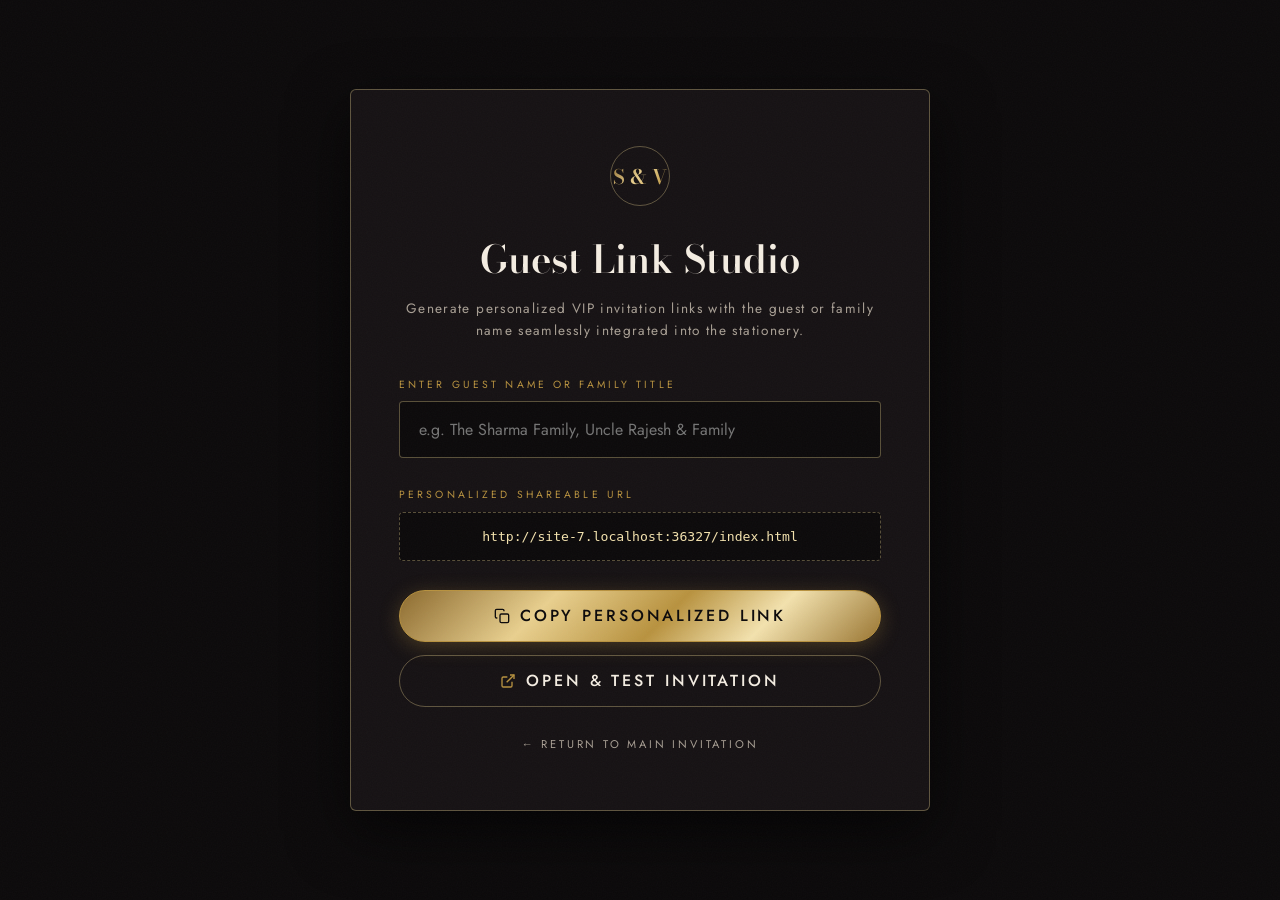
==== generate.html @ fe9b8be5 "Initial commit: Midnight & Gold Foil Ring Ceremony Invitation" ====
<!DOCTYPE html>
<html lang="en">
<head>
  <meta charset="UTF-8">
  <meta name="viewport" content="width=device-width, initial-scale=1.0">
  <title>Personalized Link Studio • Shailja &amp; Vikas</title>
  
  <link rel="preconnect" href="https://fonts.googleapis.com">
  <link rel="preconnect" href="https://fonts.gstatic.com" crossorigin>
  <link href="https://fonts.googleapis.com/css2?family=Bodoni+Moda:ital,opsz,wght@0,6..96,400;0,6..96,600;0,6..96,700;1,6..96,400&family=Jost:wght@300;400;500;600&display=swap" rel="stylesheet">

  <link rel="stylesheet" href="css/base.css">
  <link rel="stylesheet" href="css/components.css">

  <style>
    .studio-container {
      min-height: 100dvh;
      display: flex;
      flex-direction: column;
      align-items: center;
      justify-content: center;
      padding: 3rem 1.5rem;
      text-align: center;
      position: relative;
      z-index: 2;
    }

    .studio-card {
      width: 100%;
      max-width: 580px;
      background: var(--ink);
      border: 1px solid var(--hairline-foil);
      border-radius: 6px;
      padding: clamp(2rem, 5vw, 3.5rem) clamp(1.5rem, 5vw, 3rem);
      box-shadow: 0 20px 60px rgba(0, 0, 0, 0.7);
    }

    .studio-monogram {
      width: 60px;
      height: 60px;
      border-radius: 50%;
      border: 1px solid var(--hairline-foil);
      display: flex;
      align-items: center;
      justify-content: center;
      margin: 0 auto 1.5rem;
      font-family: var(--font-display);
      font-size: 1.25rem;
      font-weight: 600;
    }

    .studio-title {
      font-family: var(--font-display);
      font-size: clamp(1.8rem, 4vw, 2.4rem);
      font-weight: 600;
      margin-bottom: 0.6rem;
    }

    .studio-desc {
      font-family: var(--font-sans);
      font-size: 0.85rem;
      letter-spacing: 0.1em;
      color: var(--muted);
      line-height: 1.6;
      margin-bottom: 2.2rem;
    }

    .input-group {
      text-align: left;
      margin-bottom: 1.8rem;
    }

    .input-label {
      font-family: var(--font-sans);
      font-size: 0.65rem;
      letter-spacing: 0.3em;
      text-transform: uppercase;
      color: var(--foil-gold);
      display: block;
      margin-bottom: 0.6rem;
    }

    .studio-input {
      width: 100%;
      padding: 1rem 1.2rem;
      background: var(--noir);
      border: 1px solid var(--hairline-foil);
      border-radius: 4px;
      color: var(--ivory);
      font-family: var(--font-sans);
      font-size: 1rem;
      outline: none;
      transition: border-color 0.3s ease;
    }

    .studio-input:focus {
      border-color: var(--foil-bright);
      box-shadow: 0 0 12px rgba(233, 208, 143, 0.2);
    }

    .result-box {
      background: var(--noir);
      border: 1px dashed var(--hairline-foil);
      border-radius: 4px;
      padding: 1rem 1.2rem;
      word-break: break-all;
      font-family: monospace;
      font-size: 0.82rem;
      color: var(--foil-bright);
      margin-bottom: 1.8rem;
      min-height: 48px;
      display: flex;
      align-items: center;
      justify-content: center;
    }

    .studio-actions {
      display: flex;
      flex-direction: column;
      gap: 0.8rem;
    }

    .back-link {
      font-family: var(--font-sans);
      font-size: 0.7rem;
      letter-spacing: 0.25em;
      text-transform: uppercase;
      color: var(--muted);
      text-decoration: none;
      margin-top: 1.8rem;
      display: inline-block;
      transition: color 0.3s ease;
    }

    .back-link:hover {
      color: var(--ivory);
    }
  </style>
</head>
<body>

  <!-- Pre-rendered Tiled Film Grain Overlay -->
  <div class="film-grain-overlay" aria-hidden="true"></div>

  <main class="studio-container">
    <div class="studio-card">
      <div class="studio-monogram">
        <span class="foil-text">S &amp; V</span>
      </div>

      <h1 class="studio-title">Guest Link Studio</h1>
      <p class="studio-desc">Generate personalized VIP invitation links with the guest or family name seamlessly integrated into the stationery.</p>

      <div class="input-group">
        <label for="guestInput" class="input-label">Enter Guest Name or Family Title</label>
        <input type="text" id="guestInput" class="studio-input" placeholder="e.g. The Sharma Family, Uncle Rajesh &amp; Family" autocomplete="off">
      </div>

      <div class="input-group">
        <span class="input-label">Personalized Shareable URL</span>
        <div class="result-box" id="resultUrl">Type a name above to generate link...</div>
      </div>

      <div class="studio-actions">
        <button type="button" class="btn-luxury btn-luxury-foil" id="btnCopyGenerated">
          <svg viewBox="0 0 24 24" fill="none" stroke="currentColor" stroke-width="2"><rect x="9" y="9" width="13" height="13" rx="2" ry="2"></rect><path d="M5 15H4a2 2 0 0 1-2-2V4a2 2 0 0 1 2-2h9a2 2 0 0 1 2 2v1"></path></svg>
          Copy Personalized Link
        </button>
        <a href="index.html" id="btnTestLink" target="_blank" class="btn-luxury btn-luxury-outline">
          <svg viewBox="0 0 24 24" fill="none" stroke="currentColor" stroke-width="2"><path d="M18 13v6a2 2 0 0 1-2 2H5a2 2 0 0 1-2-2V8a2 2 0 0 1 2-2h6"></path><polyline points="15 3 21 3 21 9"></polyline><line x1="10" y1="14" x2="21" y2="3"></line></svg>
          Open &amp; Test Invitation
        </a>
      </div>

      <a href="index.html" class="back-link">&larr; Return to Main Invitation</a>
    </div>
  </main>

  <div class="luxury-toast" id="luxuryToast">Link copied to clipboard!</div>

  <script>
    const guestInput = document.getElementById('guestInput');
    const resultUrl = document.getElementById('resultUrl');
    const btnCopy = document.getElementById('btnCopyGenerated');
    const btnTest = document.getElementById('btnTestLink');
    const toast = document.getElementById('luxuryToast');

    let currentGuestId = '';
    let lastTypedName = '';

    function slugify(text) {
      return text.toString().toLowerCase().trim()
        .replace(/\s+/g, '-')
        .replace(/[^\w\-]+/g, '')
        .replace(/\-\-+/g, '-')
        .substring(0, 30);
    }

    function generateUniqueId(name) {
      const slug = slugify(name) || 'guest';
      const rand = Math.random().toString(36).substring(2, 6);
      return `${slug}-${rand}`;
    }

    function getBaseUrl() {
      const loc = window.location;
      const path = loc.pathname.substring(0, loc.pathname.lastIndexOf('/') + 1);
      return `${loc.protocol}//${loc.host}${path}index.html`;
    }

    function updateLink() {
      const name = guestInput.value.trim();
      const base = getBaseUrl();
      if (!name) {
        resultUrl.textContent = base;
        btnTest.href = base;
        currentGuestId = '';
        lastTypedName = '';
        return;
      }

      if (!currentGuestId || name !== lastTypedName) {
        currentGuestId = generateUniqueId(name);
        lastTypedName = name;
      }

      const full = `${base}?to=${encodeURIComponent(name)}&id=${encodeURIComponent(currentGuestId)}`;
      resultUrl.textContent = full;
      btnTest.href = full;
    }

    guestInput.addEventListener('input', updateLink);
    updateLink();

    btnCopy.addEventListener('click', async () => {
      const textToCopy = resultUrl.textContent;
      try {
        await navigator.clipboard.writeText(textToCopy);
        toast.classList.add('is-visible');
        setTimeout(() => toast.classList.remove('is-visible'), 3000);
      } catch (err) {
        alert("Copy link manually: " + textToCopy);
      }
    });
  </script>
</body>
</html>
---- css/base.css ----
/* ==========================================================================
   css/base.css - Core Tokens, Reset, Typography & Cinematic Effects
   Concept: "Midnight & Gold Foil" - Luxury Stationery Experience
   ========================================================================== */

:root {
  /* Strict Palette Tokens */
  --noir: #0C0A0B;
  --ink: #161214;
  --ivory: #F4EDE2;
  --bordeaux: #4A1521;
  --bordeaux-glow: rgba(74, 21, 33, 0.45);
  --foil: linear-gradient(135deg, #8C6A2E 0%, #E9D08F 30%, #B8923F 55%, #F3E2AE 75%, #9A7632 100%);
  --foil-gold: #B8923F;
  --foil-bright: #F3E2AE;
  --muted: #A89F94;

  /* Hairlines & Alpha Tones */
  --hairline-ivory: rgba(244, 237, 226, 0.18);
  --hairline-foil: rgba(233, 208, 143, 0.35);
  --hairline-dark: rgba(12, 10, 11, 0.14);

  /* Typography Stacks */
  --font-display: 'Bodoni Moda', 'Playfair Display', Georgia, serif;
  --font-script: 'Pinyon Script', cursive;
  --font-sans: 'Jost', -apple-system, BlinkMacSystemFont, 'Segoe UI', Roboto, sans-serif;
  --font-hindi: 'Noto Serif Devanagari', serif;

  /* Motion Timings */
  --ease-cinema: cubic-bezier(0.22, 0.8, 0.2, 1);
  --ease-editorial: cubic-bezier(0.16, 1, 0.3, 1);
}

/* Reset & Sizing */
*, *::before, *::after {
  box-sizing: border-box;
  margin: 0;
  padding: 0;
  -webkit-tap-highlight-color: transparent;
}

html {
  scroll-behavior: smooth;
  background-color: var(--noir);
  color: var(--ivory);
  font-family: var(--font-display);
  overflow-x: hidden;
}

body {
  background-color: var(--noir);
  color: var(--ivory);
  min-height: 100vh;
  min-height: 100dvh;
  padding-top: env(safe-area-inset-top, 0);
  padding-bottom: env(safe-area-inset-bottom, 0);
  padding-left: env(safe-area-inset-left, 0);
  padding-right: env(safe-area-inset-right, 0);
  position: relative;
  overflow-x: hidden;
  text-rendering: optimizeLegibility;
  -webkit-font-smoothing: antialiased;
}

/* Subtle Film Grain: Pre-rendered repeating tiled SVG (zero live feTurbulence CPU lag) */
.film-grain-overlay {
  position: fixed;
  inset: 0;
  width: 100vw;
  height: 100vh;
  pointer-events: none;
  z-index: 998;
  opacity: 0.045;
  background-image: url("data:image/svg+xml,%3Csvg viewBox='0 0 100 100' xmlns='http://www.w3.org/2000/svg'%3E%3Cfilter id='noiseFilter'%3E%3CfeTurbulence type='fractalNoise' baseFrequency='0.8' numOctaves='3' stitchTiles='stitch'/%3E%3C/filter%3E%3Crect width='100%25' height='100%25' filter='url(%23noiseFilter)' opacity='0.7'/%3E%3C/svg%3E");
  background-repeat: repeat;
  background-size: 100px 100px;
}

/* Gold Foil Gradient with Solid Gold Fallback for Budget Android / iPhone Safari */
.foil-text {
  color: #D4AF37; /* Solid gold fallback color */
  background: var(--foil);
  -webkit-background-clip: text;
  background-clip: text;
  -webkit-text-fill-color: transparent;
  display: inline-block;
  background-size: 200% auto;
  animation: foilShimmerSweep 8s linear infinite;
}

@supports not ((-webkit-background-clip: text) or (background-clip: text)) {
  .foil-text {
    -webkit-text-fill-color: #D4AF37;
    color: #D4AF37;
  }
}

@keyframes foilShimmerSweep {
  0% { background-position: 0% center; }
  50% { background-position: 100% center; }
  100% { background-position: 0% center; }
}

/* Hairline Rules */
.hairline-rule {
  width: 100%;
  height: 1px;
  background: var(--hairline-foil);
  margin: 1.5rem 0;
  border: none;
}

.hairline-rule-ivory {
  width: 100%;
  height: 1px;
  background: var(--hairline-ivory);
  margin: 1.5rem 0;
  border: none;
}

/* Header Floating Controls (Sound & Language Toggles with Safe Area insets) */
.floating-top-bar {
  position: fixed;
  top: max(1rem, env(safe-area-inset-top, 1rem));
  right: max(1rem, env(safe-area-inset-right, 1rem));
  z-index: 1000;
  display: flex;
  align-items: center;
  gap: 0.75rem;
  pointer-events: auto;
}

/* Ambient Subtle Sparkles Canvas Overlay */
.ambient-sparkles-canvas {
  position: fixed;
  inset: 0;
  width: 100vw;
  height: 100vh;
  pointer-events: none;
  z-index: 1;
}

.control-pill {
  height: 36px;
  padding: 0 14px;
  border-radius: 20px;
  background: rgba(22, 18, 20, 0.75);
  backdrop-filter: blur(12px);
  -webkit-backdrop-filter: blur(12px);
  border: 1px solid var(--hairline-foil);
  color: var(--ivory);
  font-family: var(--font-sans);
  font-size: 0.65rem;
  letter-spacing: 0.25em;
  text-transform: uppercase;
  display: inline-flex;
  align-items: center;
  gap: 6px;
  cursor: pointer;
  transition: all 0.4s var(--ease-cinema);
}

.control-pill:hover,
.control-pill:focus-visible {
  border-color: var(--foil-gold);
  background: rgba(74, 21, 33, 0.6);
  transform: translateY(-2px);
}

.control-pill svg {
  width: 14px;
  height: 14px;
  stroke: var(--foil-gold);
}

/* Toast Notification for Share / Copy */
.luxury-toast {
  position: fixed;
  bottom: 2rem;
  left: 50%;
  transform: translateX(-50%) translateY(30px);
  background: var(--ink);
  color: var(--ivory);
  border: 1px solid var(--foil-gold);
  padding: 0.75rem 1.6rem;
  border-radius: 40px;
  font-family: var(--font-sans);
  font-size: 0.72rem;
  letter-spacing: 0.2em;
  text-transform: uppercase;
  box-shadow: 0 10px 30px rgba(0, 0, 0, 0.6);
  z-index: 10000;
  opacity: 0;
  pointer-events: none;
  transition: all 0.5s var(--ease-editorial);
}

.luxury-toast.is-visible {
  opacity: 1;
  transform: translateX(-50%) translateY(0);
}
---- css/components.css ----
/* ==========================================================================
   css/components.css - Luxury Stationery Buttons, Countdown & Utilities
   ========================================================================== */

/* Buttons (WCAG 48px min-height & 16px font-size to prevent iOS Safari auto-zoom) */
.btn-luxury {
  width: 100%;
  min-height: 48px;
  padding: 0.85rem 1.6rem;
  border-radius: 40px;
  font-family: var(--font-sans);
  font-size: 16px;
  letter-spacing: 0.18em;
  text-transform: uppercase;
  text-decoration: none;
  cursor: pointer;
  display: inline-flex;
  align-items: center;
  justify-content: center;
  gap: 10px;
  transition: all 0.4s var(--ease-cinema);
  font-weight: 500;
  position: relative;
  overflow: hidden;
}

.btn-luxury svg {
  width: 16px;
  height: 16px;
  flex-shrink: 0;
}

/* Primary Button: Solid Gold Foil Gradient with Dark Text */
.btn-luxury-foil {
  background: var(--foil);
  color: var(--noir);
  border: 1px solid var(--foil-gold);
  box-shadow: 0 4px 20px rgba(184, 146, 63, 0.3);
}

.btn-luxury-foil:hover,
.btn-luxury-foil:focus-visible {
  transform: translateY(-2px);
  box-shadow: 0 8px 30px rgba(243, 226, 174, 0.45);
  filter: brightness(1.08);
}

.btn-luxury-foil svg {
  stroke: var(--noir);
}

/* Secondary Button: Outlined Hairline Foil with Ivory Text */
.btn-luxury-outline {
  background: transparent;
  color: var(--ivory);
  border: 1px solid var(--hairline-foil);
}

.btn-luxury-outline:hover,
.btn-luxury-outline:focus-visible {
  border-color: var(--foil-gold);
  background: rgba(74, 21, 33, 0.35);
  transform: translateY(-2px);
}

.btn-luxury-outline svg {
  stroke: var(--foil-gold);
}

/* Outlined Dark Button (for light ivory sections like Venue) */
.btn-luxury-dark {
  background: var(--noir);
  color: var(--ivory);
  border: 1px solid var(--noir);
}

.btn-luxury-dark:hover,
.btn-luxury-dark:focus-visible {
  background: #231E20;
  transform: translateY(-2px);
  box-shadow: 0 6px 20px rgba(0, 0, 0, 0.18);
}

.btn-luxury-dark svg {
  stroke: var(--foil-gold);
}

/* Four-Column Live Countdown */
.countdown-quad-columns {
  display: grid;
  grid-template-columns: repeat(4, 1fr);
  gap: clamp(0.5rem, 3vw, 2rem);
  max-width: 620px;
  width: 100%;
  margin: 0 auto;
}

.countdown-col {
  display: flex;
  flex-direction: column;
  align-items: center;
  position: relative;
}

.countdown-col:not(:last-child)::after {
  content: "";
  position: absolute;
  right: calc(clamp(0.5rem, 3vw, 2rem) / -2);
  top: 15%;
  height: 70%;
  width: 1px;
  background: var(--hairline-foil);
}

.countdown-val-num {
  font-family: var(--font-display);
  font-size: clamp(2.2rem, 7vw, 4rem);
  font-weight: 600;
  line-height: 1;
  color: var(--ivory);
}

.countdown-unit-tag {
  font-family: var(--font-sans);
  font-size: 0.62rem;
  letter-spacing: 0.3em;
  text-transform: uppercase;
  color: var(--foil-gold);
  margin-top: 0.6rem;
}

/* Solitaire Twinkling 4-Point Star Sparkle */
.sparkle-4pt {
  animation: sparkleTwinkle 3.5s infinite ease-in-out;
  transform-origin: center;
}

@keyframes sparkleTwinkle {
  0%, 100% { opacity: 0.4; transform: scale(0.8) rotate(0deg); }
  50% { opacity: 1; transform: scale(1.3) rotate(90deg); filter: drop-shadow(0 0 6px #FFFFFF); }
}

/* ==========================================================================
   ACCEPTANCE CHAPTER COMPONENTS & INTERACTIVE STATES
   ========================================================================== */
.acceptance-card-container {
  max-width: 580px;
  width: 100%;
  margin: 0 auto;
  display: flex;
  flex-direction: column;
  align-items: center;
  text-align: center;
}

.acceptance-heading {
  font-family: var(--font-display);
  font-size: clamp(2rem, 5.5vw, 3.2rem);
  font-weight: 600;
  color: var(--ivory);
  margin-bottom: 0.6rem;
  line-height: 1.2;
}

.acceptance-replyby {
  font-family: var(--font-sans);
  font-size: clamp(0.75rem, 2vw, 0.85rem);
  letter-spacing: 0.25em;
  text-transform: uppercase;
  color: var(--foil-bright);
  margin-bottom: 2.5rem;
}

/* Initial Form State */
.acceptance-form-state {
  display: flex;
  flex-direction: column;
  align-items: center;
  width: 100%;
  max-width: 360px;
  margin: 0 auto;
  gap: 1.2rem;
}

/* Guest Count Stepper */
.guest-stepper-group {
  width: 100%;
  margin-bottom: 0.4rem;
}

.stepper-label {
  font-family: var(--font-sans);
  font-size: 0.72rem;
  letter-spacing: 0.18em;
  text-transform: uppercase;
  color: var(--muted);
  display: block;
  margin-bottom: 0.65rem;
}

.stepper-control {
  display: inline-flex;
  align-items: center;
  justify-content: center;
  gap: 1.2rem;
  background: rgba(22, 18, 20, 0.65);
  border: 1px solid var(--hairline-foil);
  border-radius: 30px;
  padding: 0.35rem 1.2rem;
}

.stepper-btn {
  background: none;
  border: none;
  color: var(--foil-bright);
  font-size: 1.35rem;
  cursor: pointer;
  width: 36px;
  height: 36px;
  display: flex;
  align-items: center;
  justify-content: center;
  border-radius: 50%;
  transition: all 0.3s ease;
}

.stepper-btn:hover {
  background: rgba(184, 146, 63, 0.25);
  color: #FFF;
}

.stepper-btn:disabled {
  opacity: 0.25;
  cursor: not-allowed;
}

.stepper-count-val {
  font-family: var(--font-display);
  font-size: 1.35rem;
  font-weight: 600;
  color: var(--ivory);
  min-width: 28px;
  text-align: center;
}

/* Button Spinner for Loading State */
.btn-ring-spinner {
  display: none;
  width: 16px;
  height: 16px;
  border: 2px solid var(--noir);
  border-top-color: transparent;
  border-radius: 50%;
  animation: btnSpinnerRotate 0.7s linear infinite;
  margin-right: 8px;
}

@keyframes btnSpinnerRotate {
  to { transform: rotate(360deg); }
}

.btn-acceptance-main.is-loading .btn-ring-spinner {
  display: inline-block;
}

.btn-acceptance-main.is-loading {
  pointer-events: none;
  opacity: 0.85;
}

/* Quiet Secondary Decline Button */
.btn-quiet-decline {
  background: none;
  border: none;
  color: var(--muted);
  font-family: var(--font-sans);
  font-size: 0.82rem;
  letter-spacing: 0.1em;
  text-decoration: underline;
  text-underline-offset: 4px;
  cursor: pointer;
  padding: 0.6rem 1rem;
  min-height: 44px;
  display: inline-flex;
  align-items: center;
  justify-content: center;
  transition: color 0.3s ease;
}

.btn-quiet-decline:hover,
.btn-quiet-decline:focus-visible {
  color: var(--ivory);
  outline: none;
}

/* Error Banner */
.acceptance-error-banner {
  background: rgba(74, 21, 33, 0.8);
  border: 1px solid #B76E79;
  color: #FFF1EE;
  font-family: var(--font-sans);
  font-size: 0.82rem;
  padding: 0.75rem 1.2rem;
  border-radius: 6px;
  width: 100%;
  text-align: center;
}

/* Confirmed Accepted State */
.acceptance-confirmed-state {
  display: flex;
  flex-direction: column;
  align-items: center;
  width: 100%;
  max-width: 480px;
  margin: 0 auto;
  text-align: center;
  animation: confirmFadeScale 0.8s var(--ease-cinema);
}

@keyframes confirmFadeScale {
  0% { opacity: 0; transform: scale(0.95); }
  100% { opacity: 1; transform: scale(1); }
}

/* Interlocking Rings SVG Draw-In & Sparkle */
.confirm-rings-hero {
  position: relative;
  width: 130px;
  height: 75px;
  margin: 0 auto 1.5rem auto;
}

.confirm-rings-svg {
  width: 100%;
  height: 100%;
}

.confirm-rings-svg .c-ring {
  stroke-dasharray: 200;
  stroke-dashoffset: 200;
  transition: stroke-dashoffset 1.2s var(--ease-cinema);
}

.confirm-rings-hero.is-drawn .confirm-rings-svg .c-ring {
  stroke-dashoffset: 0;
}

.confirm-sparkle-burst {
  position: absolute;
  top: 14px;
  right: 28px;
  width: 12px;
  height: 12px;
  border-radius: 50%;
  background: radial-gradient(circle, #FFFFFF 0%, #F3E2AE 60%, transparent 100%);
  opacity: 0;
  transform: scale(0);
  transition: all 0.6s var(--ease-cinema) 0.85s;
}

.confirm-rings-hero.is-drawn .confirm-sparkle-burst {
  opacity: 1;
  transform: scale(2);
  filter: drop-shadow(0 0 8px #F3E2AE);
}

/* Confirmation Message Box */
.confirm-message-box {
  margin-bottom: 2rem;
  outline: none;
}

.confirm-headline {
  font-family: var(--font-display);
  font-size: clamp(1.4rem, 4.5vw, 2.1rem);
  font-weight: 600;
  color: var(--ivory);
  line-height: 1.35;
  margin-bottom: 0.8rem;
}

.confirm-cant-wait {
  font-family: var(--font-script);
  font-size: clamp(1.6rem, 5vw, 2.3rem);
  color: var(--foil-bright);
  line-height: 1.2;
}

.confirmed-actions-stack {
  display: flex;
  flex-direction: column;
  gap: 0.85rem;
  width: 100%;
  max-width: 360px;
  margin: 0 auto 1.8rem auto;
}

.btn-change-response {
  background: none;
  border: none;
  color: var(--muted);
  font-family: var(--font-sans);
  font-size: 0.72rem;
  letter-spacing: 0.15em;
  text-transform: uppercase;
  text-decoration: underline;
  text-underline-offset: 4px;
  cursor: pointer;
  padding: 0.6rem 1rem;
  transition: color 0.3s ease;
}

.btn-change-response:hover {
  color: var(--foil-bright);
}

/* Declined State */
.acceptance-declined-state {
  display: flex;
  flex-direction: column;
  align-items: center;
  width: 100%;
  max-width: 440px;
  margin: 0 auto;
  text-align: center;
  animation: confirmFadeScale 0.8s var(--ease-cinema);
}

.decline-message-box {
  outline: none;
}

.decline-headline {
  font-family: var(--font-display);
  font-size: clamp(1.2rem, 3.8vw, 1.6rem);
  color: var(--ivory);
  line-height: 1.5;
  margin-bottom: 1.8rem;
  font-style: italic;
}

.btn-change-mind-accept {
  background: none;
  border: 1px solid var(--hairline-foil);
  border-radius: 30px;
  color: var(--foil-bright);
  font-family: var(--font-sans);
  font-size: 0.78rem;
  letter-spacing: 0.15em;
  text-transform: uppercase;
  cursor: pointer;
  padding: 0.75rem 1.4rem;
  min-height: 48px;
  display: inline-flex;
  align-items: center;
  justify-content: center;
  transition: all 0.3s ease;
}

.btn-change-mind-accept:hover {
  background: rgba(184, 146, 63, 0.18);
  border-color: var(--foil-gold);
  color: var(--ivory);
}
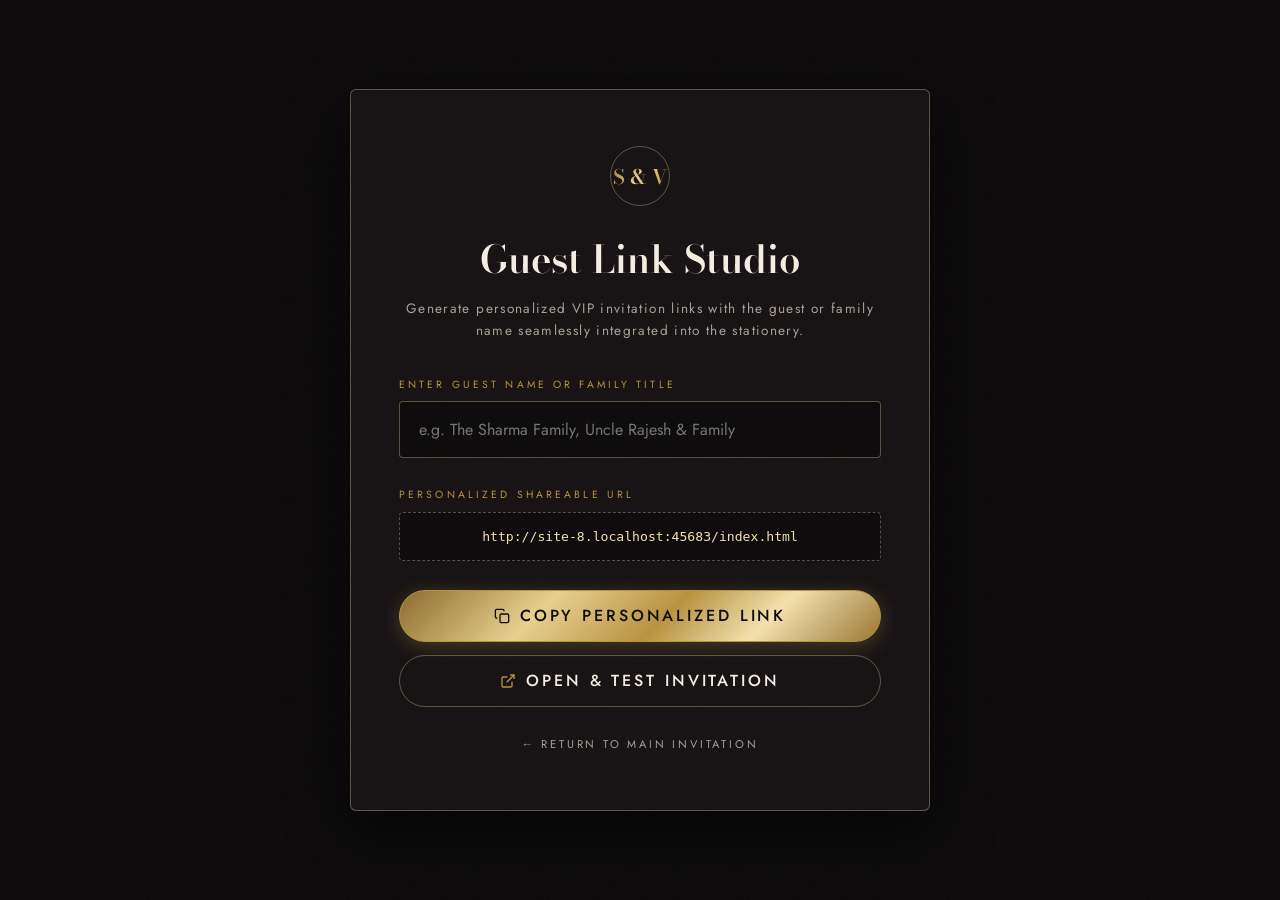
==== commit a989784b: "Fix CSS syntax error, improve mobile reveal threshold, enhance i18n salutations, and prune legacy fi" ====
--- a/generate.html
+++ b/generate.html
@@ -234,12 +234,30 @@
 
     btnCopy.addEventListener('click', async () => {
       const textToCopy = resultUrl.textContent;
-      try {
-        await navigator.clipboard.writeText(textToCopy);
+      let copied = false;
+      if (navigator.clipboard && navigator.clipboard.writeText) {
+        try {
+          await navigator.clipboard.writeText(textToCopy);
+          copied = true;
+        } catch (e) {}
+      }
+      if (!copied) {
+        try {
+          const tempArea = document.createElement('textarea');
+          tempArea.value = textToCopy;
+          tempArea.style.position = 'fixed';
+          tempArea.style.opacity = '0';
+          document.body.appendChild(tempArea);
+          tempArea.select();
+          copied = document.execCommand('copy');
+          document.body.removeChild(tempArea);
+        } catch (e) {}
+      }
+      if (copied) {
         toast.classList.add('is-visible');
         setTimeout(() => toast.classList.remove('is-visible'), 3000);
-      } catch (err) {
-        alert("Copy link manually: " + textToCopy);
+      } else {
+        prompt("Copy link manually:", textToCopy);
       }
     });
   </script>
